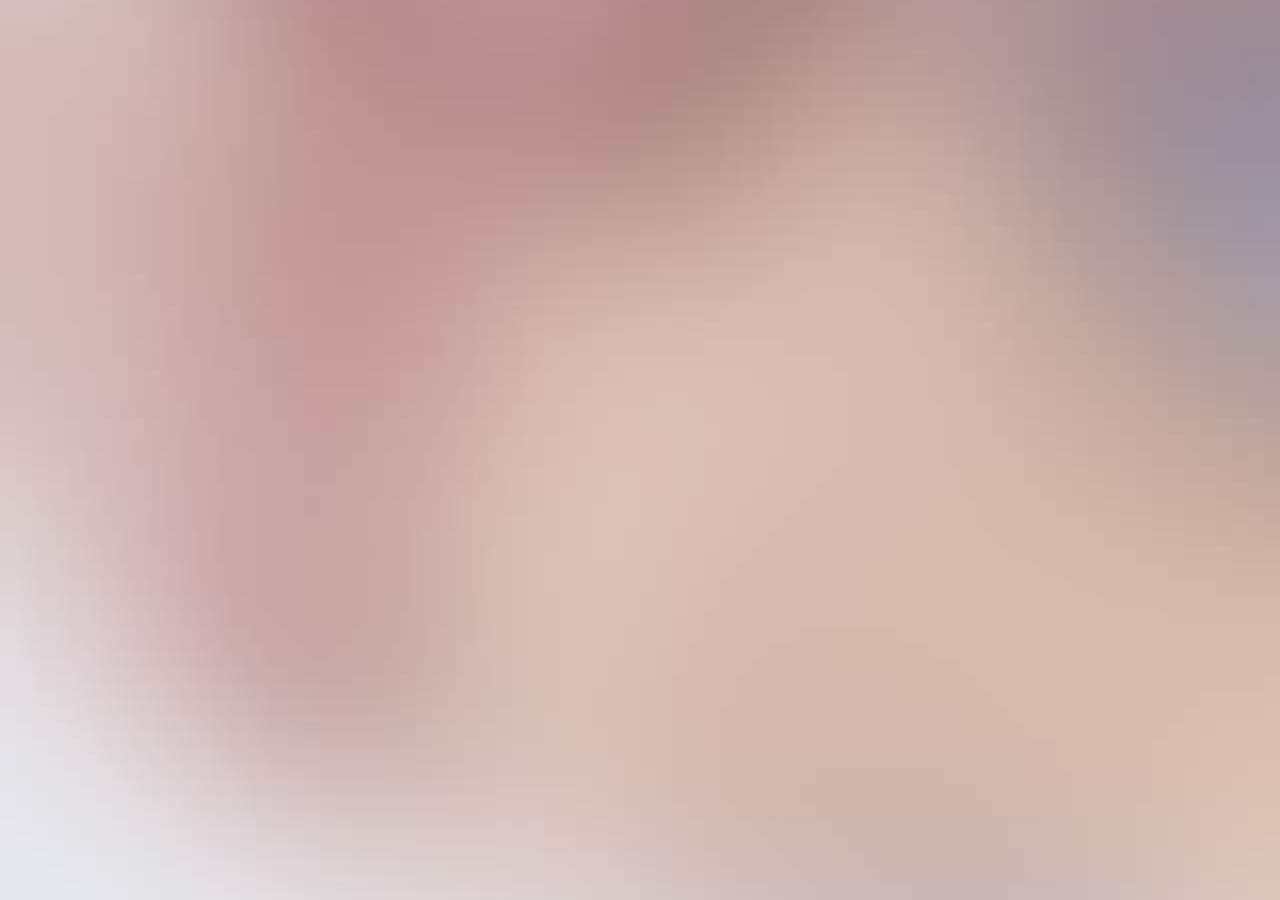
==== sample/1/index.html @ 83d25ce3 "c" ====
<!DOCTYPE html>
<html>
<head lang="en">
    <meta charset="utf-8">
    <meta name="mobileoptimized" content="0"/>
    <meta name="viewport" content="width=device-width, minimum-scale=1.0, maximum-scale=1.0, user-scalable=no"/>
    <meta name="apple-mobile-web-app-capable" content="yes">
    <meta name="format-detection" content="telephone=no">
    <meta name="screen-orientation" content="portrait">
    <meta name="browsermode" content="application">
    <title></title>
    <link href="css/style.css" rel="stylesheet">
</head>
<body>
<div class="scence scence-1">
    <div class="bg a-bg"></div>
    <div class="bg a-bg-mask"></div>
</div>
<div class="scence scence-2"></div>
<div class="scence scence-3"></div>
</body>
</html>
---- sample/1/css/style.css ----
* {
    margin: 0;
    -webkit-user-select: none;
}

html, body, .scence {
    position: absolute;
    top: 0;
    left: 0;
    bottom: 0;
    right: 0;
    overflow: hidden;
}

.bg {
    position: absolute;
    top: 0;
    left: 0;
    bottom: 0;
    right: 0;
}

.a-bg-mask {
    background: url(../img/1-bg-mask.jpeg) no-repeat center center;
    background-size: cover;
}

.a-bg {
    background: url(../img/1-bg.jpeg) no-repeat center center;
    background-size: cover;
}
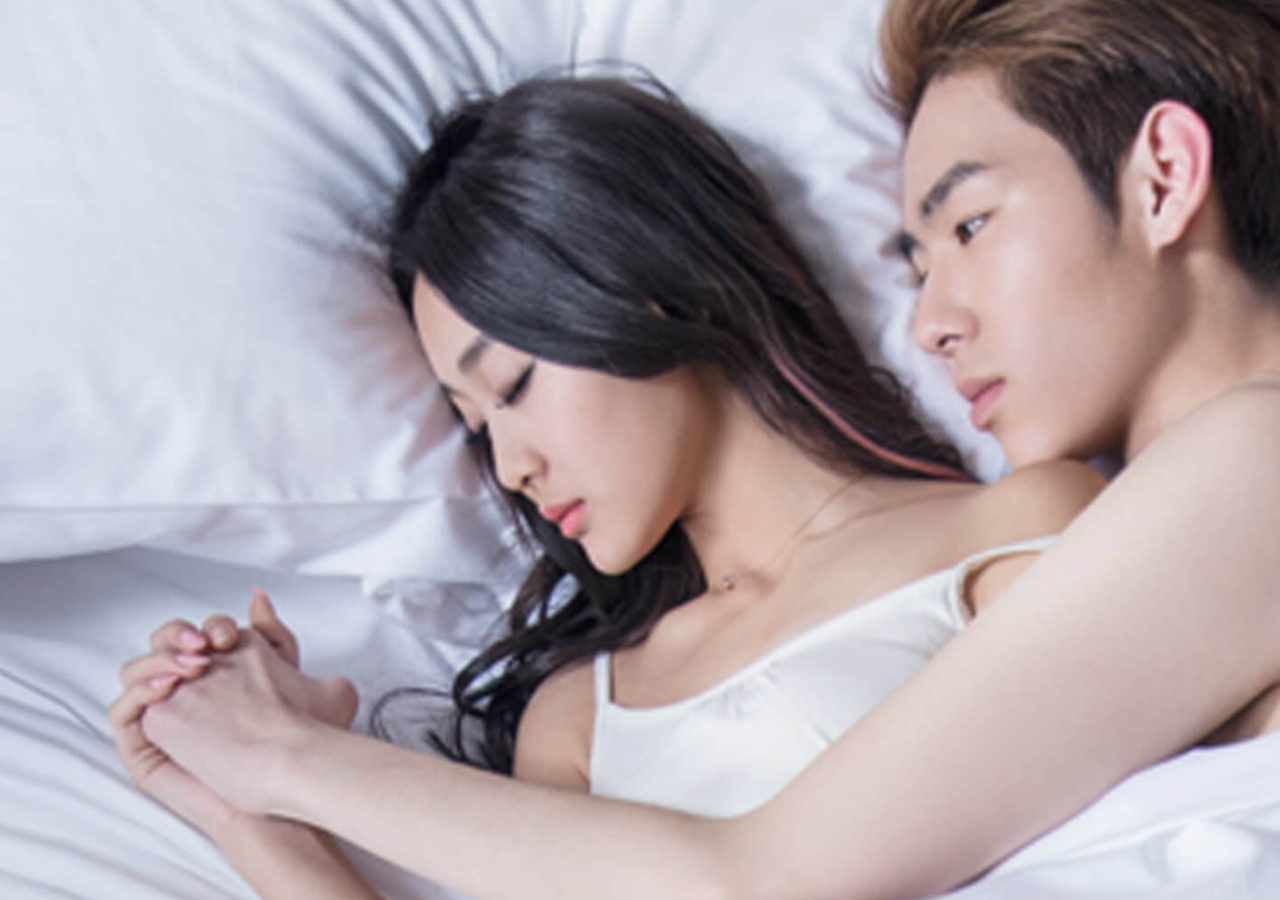
==== commit d8d7e187: "c" ====
--- a/sample/1/index.html
+++ b/sample/1/index.html
@@ -12,11 +12,29 @@
     <link href="css/style.css" rel="stylesheet">
 </head>
 <body>
-<div class="scence scence-1">
-    <div class="bg a-bg"></div>
-    <div class="bg a-bg-mask"></div>
+<!--<div class="scence scence-1">-->
+<!--<div class="bg a-bg"></div>-->
+<!--<div class="bg a-bg-mask"></div>-->
+<!--</div>-->
+<div class="scence scence-2">
+    <div class="bg b-bg"></div>
+    <div class="bg b-bg-mask"></div>
 </div>
-<div class="scence scence-2"></div>
 <div class="scence scence-3"></div>
+<script src="../../lib/package.js"></script>
+<script>
+    main( function () {
+        var insertCSS = imports( "../../lib/css.js" ).insertCSSRules;
+        var height = document.body.offsetHeight;
+        insertCSS( {
+            ".bg.b-bg-mask" : {
+                width : height / 1008 * 1417 + "px"
+            }
+        } );
+
+        var scences = document.querySelectorAll( ".scence" );
+        scences[0].classList.add( "born" );
+    } );
+</script>
 </body>
 </html>--- a/sample/1/css/style.css
+++ b/sample/1/css/style.css
@@ -16,8 +16,8 @@
     position: absolute;
     top: 0;
     left: 0;
-    bottom: 0;
-    right: 0;
+    height: 100%;
+    width: 100%;;
 }
 
 .a-bg-mask {
@@ -25,7 +25,50 @@
     background-size: cover;
 }
 
+.born .a-bg-mask {
+    -webkit-animation: shade-out 2s ease-out 0s forwards;
+}
+
 .a-bg {
     background: url(../img/1-bg.jpeg) no-repeat center center;
     background-size: cover;
-}+}
+
+/*第二页*/
+.b-bg-mask {
+    background: url(../img/2-bg-mask.jpeg) no-repeat center center;
+    background-size: cover;
+}
+
+.born .b-bg-mask {
+    -webkit-animation: slide 4s ease-out 0s forwards;
+}
+
+.b-bg {
+    background: url(../img/2-bg.jpeg) no-repeat center center;
+    background-size: cover;
+}
+
+/*动画*/
+@-webkit-keyframes shade-out {
+    0% {
+        opacity: 1;
+    }
+    100% {
+        opacity: 0;
+    }
+}
+
+@-webkit-keyframes slide {
+    0% {
+        left: 0;
+    }
+    50% {
+        -webkit-transform: translate3d(-50%, 0, 0);
+        opacity: 1;
+    }
+    100% {
+        -webkit-transform: translate3d(-50%, 0, 0);
+        opacity: 0;
+    }
+}
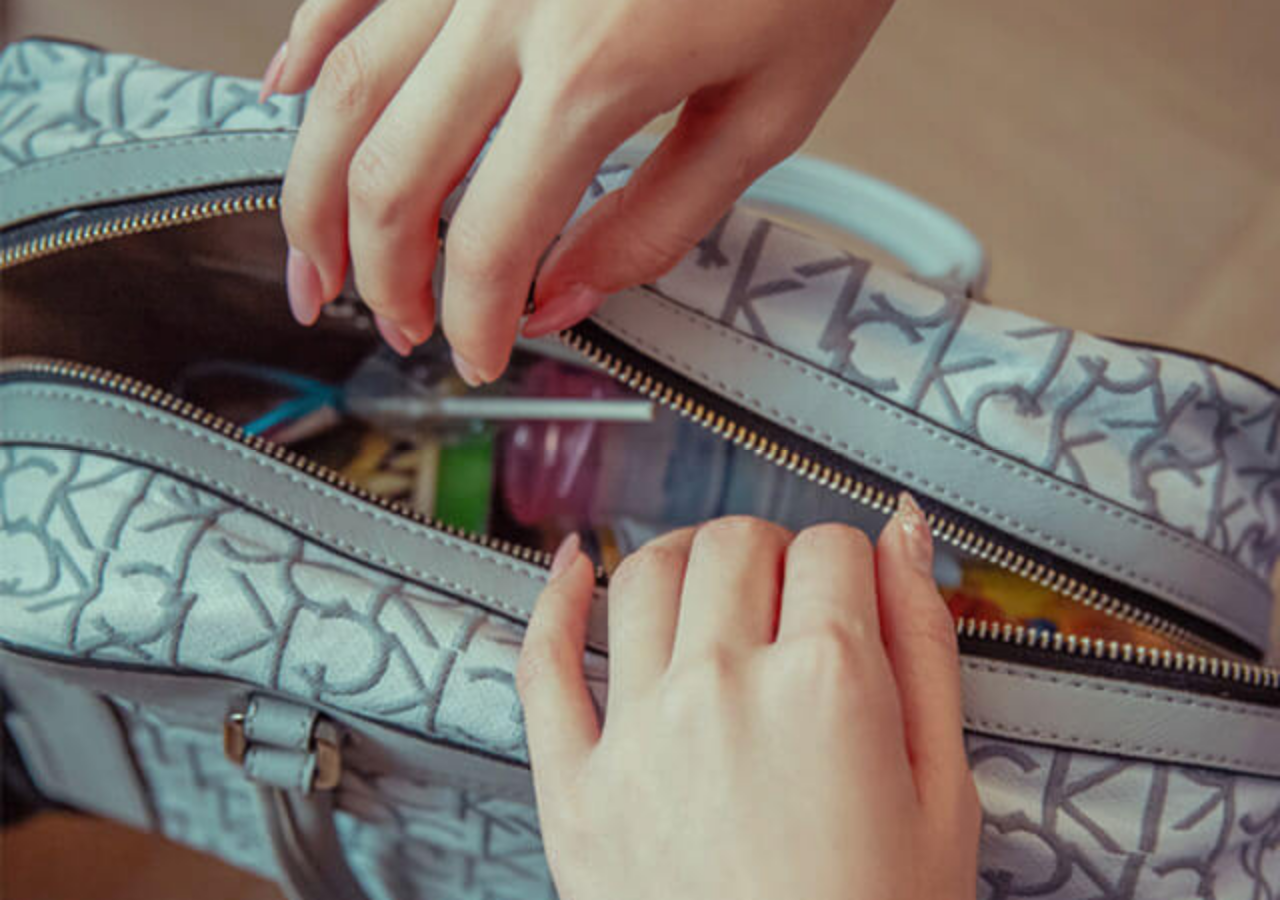
==== commit 63397eab: "c" ====
--- a/sample/1/index.html
+++ b/sample/1/index.html
@@ -12,28 +12,63 @@
     <link href="css/style.css" rel="stylesheet">
 </head>
 <body>
-<!--<div class="scence scence-1">-->
-<!--<div class="bg a-bg"></div>-->
-<!--<div class="bg a-bg-mask"></div>-->
-<!--</div>-->
+<div class="scence scence-1">
+    <div class="bg a-bg"></div>
+    <div class="bg a-bg-mask"></div>
+</div>
 <div class="scence scence-2">
     <div class="bg b-bg"></div>
     <div class="bg b-bg-mask"></div>
 </div>
-<div class="scence scence-3"></div>
+<div class="scence scence-3">
+    <div class="bg c-bg"></div>
+    <div class="bg c-bg-mask"></div>
+    <div class="door-up"></div>
+    <div class="door-down"></div>
+</div>
 <script src="../../lib/package.js"></script>
 <script>
     main( function () {
         var insertCSS = imports( "../../lib/css.js" ).insertCSSRules;
-        var height = document.body.offsetHeight;
+        var Scence = imports( "../../lib/cinema.js" ).Scence;
+        var util = imports( "../../lib/util.js" );
+
+        var TimeLine = [];
+        var scences = document.querySelectorAll( ".scence" );
+
         insertCSS( {
             ".bg.b-bg-mask" : {
-                width : height / 1008 * 1417 + "px"
+                width : document.body.offsetHeight / 1008 * 1417 + "px"
             }
         } );
 
-        var scences = document.querySelectorAll( ".scence" );
-        scences[0].classList.add( "born" );
+        util.loopArray( scences, function ( s, i ) {
+            TimeLine.push( new Scence( {
+                el : s,
+                leftTime : 4
+            } ) );
+            document.body.removeChild( s );
+        } );
+
+
+        var curindex = 0;
+
+        function play() {
+            function playOneScence( index ) {
+                TimeLine[index].born();
+                document.body.appendChild( TimeLine[index].el );
+                setTimeout( function () {
+                    document.body.removeChild( TimeLine[index].el );
+                    TimeLine[index].el.classList.remove( "born" );
+                    index = (index + 1) % TimeLine.length;
+                    playOneScence( index );
+                }, TimeLine[index].leftTime * 1000 );
+            }
+
+            playOneScence( curindex );
+        }
+
+        play();
     } );
 </script>
 </body>
--- a/sample/1/css/style.css
+++ b/sample/1/css/style.css
@@ -49,6 +49,49 @@
     background-size: cover;
 }
 
+/*第三页*/
+.c-bg {
+    background: url(../img/3-bg.jpeg) no-repeat center center;
+    background-size: cover;
+}
+
+.c-bg-mask {
+    background: url(../img/3-bg-mask.jpeg) no-repeat center center;
+    background-size: cover;
+}
+
+.born .c-bg-mask {
+    -webkit-animation: shade-out 2s ease-out 4s forwards;
+}
+
+.door-up {
+    position: absolute;
+    top: 0;
+    left: 0;
+    height: 50%;
+    width: 100%;
+    background: url(../img/3-mask-2.jpeg) no-repeat left bottom;
+    background-size: 100% auto;
+}
+
+.born .door-up {
+    -webkit-animation: go-up 2s ease-out 1s forwards;
+}
+
+.door-down {
+    position: absolute;
+    bottom: 0;
+    left: 0;
+    height: 50%;
+    width: 100%;
+    background: url(../img/3-mask.jpeg) no-repeat left top;
+    background-size: 100% auto;
+}
+
+.born .door-down {
+    -webkit-animation: go-down 2s ease-out 1s forwards;
+}
+
 /*动画*/
 @-webkit-keyframes shade-out {
     0% {
@@ -72,3 +115,23 @@
         opacity: 0;
     }
 }
+
+@-webkit-keyframes go-up {
+    0% {
+        -webkit-transform: translate3d(0, 0, 0);
+    }
+    100% {
+        -webkit-transform: translate3d(0, -100%, 0);
+        opacity: 0;
+    }
+}
+
+@-webkit-keyframes go-down {
+    0% {
+        -webkit-transform: translate3d(0, 0, 0);
+    }
+    100% {
+        -webkit-transform: translate3d(0, 100%, 0);
+        opacity: 0;
+    }
+}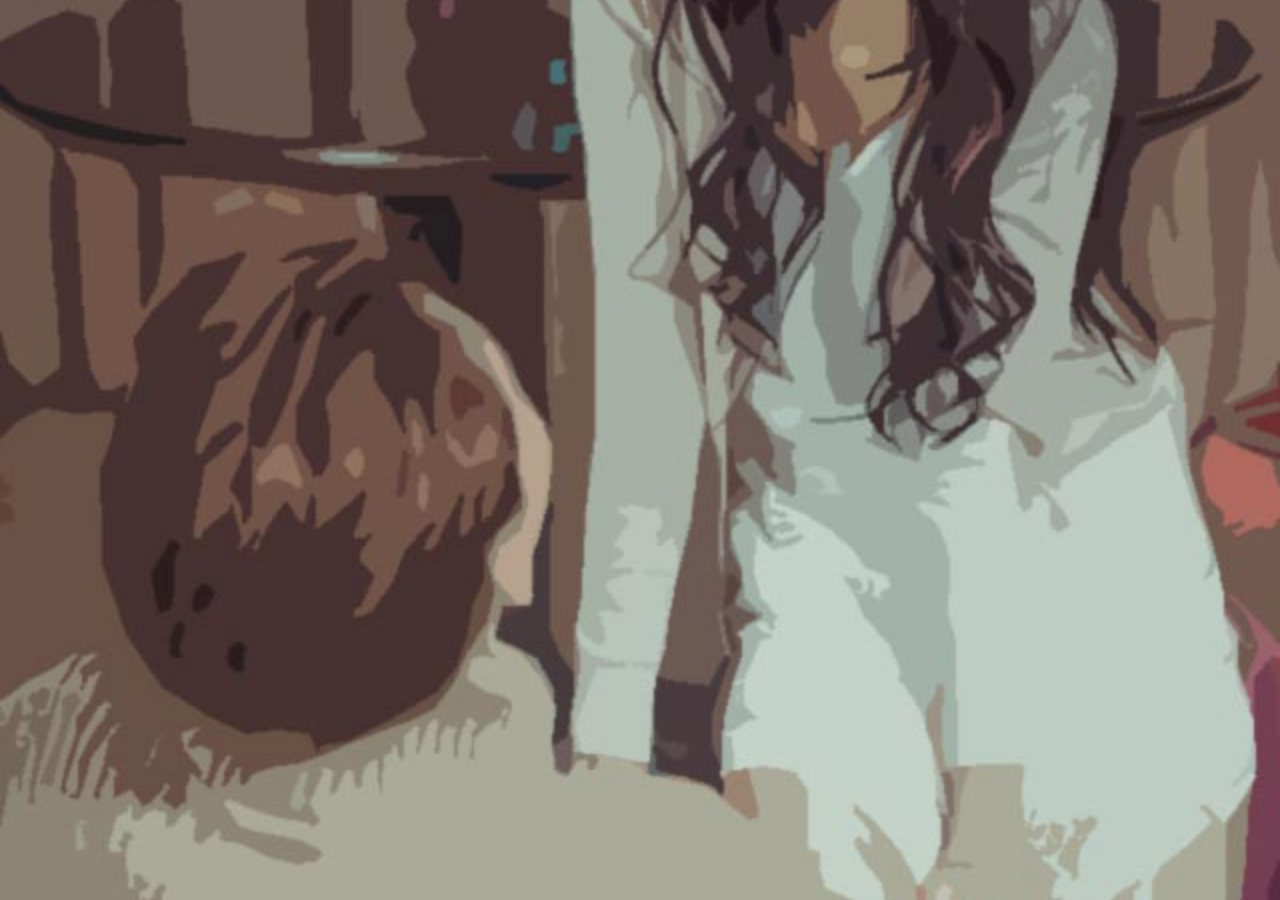
==== commit 75cf932b: "调整示例代码" ====
--- a/sample/1/index.html
+++ b/sample/1/index.html
@@ -12,64 +12,57 @@
     <link href="css/style.css" rel="stylesheet">
 </head>
 <body>
+
 <div class="scence scence-1">
     <div class="bg a-bg"></div>
     <div class="bg a-bg-mask"></div>
 </div>
+
 <div class="scence scence-2">
     <div class="bg b-bg"></div>
     <div class="bg b-bg-mask"></div>
 </div>
+
 <div class="scence scence-3">
     <div class="bg c-bg"></div>
+    <div class="s3-cloud"></div>
     <div class="bg c-bg-mask"></div>
     <div class="door-up"></div>
     <div class="door-down"></div>
 </div>
+
+<div class="scence scence-4">
+    <div class="bg s4-bg"></div>
+    <div class="bg s4-cloud"></div>
+</div>
+
+<div class="scence scence-5">
+    <div class="bg s5-bg"></div>
+    <div class="bg s5-cloud1"></div>
+    <div class="bg s5-cloud2"></div>
+    <div class="bg s5-bg2"></div>
+    <div class="bg s5-mask"></div>
+</div>
+
+<div class="scence scence-6">
+    <div class="bg s6-bg"></div>
+    <div class="bg s6-cloud"></div>
+    <div class="bg s6-mask"></div>
+</div>
+
+<div class="scence scence-7">
+    <div class="bg s7-bg"></div>
+    <div class="bg s7-cloud"></div>
+    <div class="bg s7-face"></div>
+</div>
+
+<div class="scence scence-8">
+    <div class="bg s8-bg"></div>
+    <div class="bg s8-cloud"></div>
+    <div class="bg s8-mask"></div>
+</div>
+
 <script src="../../lib/package.js"></script>
-<script>
-    main( function () {
-        var insertCSS = imports( "../../lib/css.js" ).insertCSSRules;
-        var Scence = imports( "../../lib/cinema.js" ).Scence;
-        var util = imports( "../../lib/util.js" );
-
-        var TimeLine = [];
-        var scences = document.querySelectorAll( ".scence" );
-
-        insertCSS( {
-            ".bg.b-bg-mask" : {
-                width : document.body.offsetHeight / 1008 * 1417 + "px"
-            }
-        } );
-
-        util.loopArray( scences, function ( s, i ) {
-            TimeLine.push( new Scence( {
-                el : s,
-                leftTime : 4
-            } ) );
-            document.body.removeChild( s );
-        } );
-
-
-        var curindex = 0;
-
-        function play() {
-            function playOneScence( index ) {
-                TimeLine[index].born();
-                document.body.appendChild( TimeLine[index].el );
-                setTimeout( function () {
-                    document.body.removeChild( TimeLine[index].el );
-                    TimeLine[index].el.classList.remove( "born" );
-                    index = (index + 1) % TimeLine.length;
-                    playOneScence( index );
-                }, TimeLine[index].leftTime * 1000 );
-            }
-
-            playOneScence( curindex );
-        }
-
-        play();
-    } );
-</script>
+<script src="main.js"></script>
 </body>
 </html>--- a/sample/1/css/style.css
+++ b/sample/1/css/style.css
@@ -10,6 +10,7 @@
     bottom: 0;
     right: 0;
     overflow: hidden;
+    background: black;
 }
 
 .bg {
@@ -47,6 +48,10 @@
 .b-bg {
     background: url(../img/2-bg.jpeg) no-repeat center center;
     background-size: cover;
+}
+
+.born .b-bg {
+    -webkit-animation: fade-in 2s ease-out 2s both;
 }
 
 /*第三页*/
@@ -92,6 +97,112 @@
     -webkit-animation: go-down 2s ease-out 1s forwards;
 }
 
+.subtitles-border {
+    position: absolute;
+    bottom: 20px;
+    left: 20px;
+    right: 20px;
+    height: auto;
+    font-family: Microsoft YaHei;
+    font-size: 20px;
+    z-index: 100;
+}
+
+.s3-cloud {
+    position: absolute;
+    top: 0;
+    left: 0;
+    right: 0;
+    bottom: 0;
+    background: url("../img/3-cloud.png") no-repeat center center;
+    background-size: cover;
+}
+
+/*第4页*/
+.s4-bg {
+    background: url(../img/3-bg.jpeg) no-repeat center center;
+    background-size: cover;
+}
+
+.s4-cloud {
+    background: url("../img/4-cloud.png") no-repeat center center;
+    background-size: cover;
+}
+
+/*第5页*/
+.s5-mask {
+    background: url("../img/5-mask.jpeg") no-repeat center center;
+    background-size: cover;
+}
+
+.s5-bg2 {
+    background: url("../img/5-bg2.jpeg") no-repeat center center;
+    background-size: cover;
+}
+
+.s5-cloud1 {
+    background: url("../img/5-cloud1.png") no-repeat center center;
+    background-size: cover;
+}
+
+.s5-cloud2 {
+    background: url("../img/5-cloud2.png") no-repeat center center;
+    background-size: cover;
+}
+
+.s5-bg {
+    background: url("../img/5-bg.jpeg") no-repeat center center;
+    background-size: cover;
+}
+
+/*第6页*/
+.s6-bg {
+    background: url("../img/6-bg.jpeg") no-repeat center center;
+    background-size: cover;
+}
+
+.s6-cloud {
+    background: url("../img/6-cloud.png") no-repeat center center;
+    background-size: cover;
+}
+
+.s6-mask {
+    background: url("../img/6-mask.jpeg") no-repeat center center;
+    background-size: cover;
+}
+
+/*第7页*/
+.s7-bg {
+    background: url("../img/7-bg.jpeg") no-repeat center center;
+    background-size: cover;
+}
+
+.s7-cloud {
+    background: url("../img/7-cloud.png") no-repeat center center;
+    background-size: cover;
+}
+
+.s7-face {
+    background: url("../img/7-face.png") no-repeat center center;
+    background-size: cover;
+}
+
+/*第8页*/
+.s8-bg {
+    background: url("../img/8-bg.jpeg") no-repeat center center;
+    background-size: cover;
+}
+
+.s8-cloud {
+    background: url("../img/8-cloud.png") no-repeat center center;
+    background-size: cover;
+}
+
+.s8-mask {
+    background: url("../img/8-mask.jpeg") no-repeat center center;
+    background-size: cover;
+}
+
 /*动画*/
 @-webkit-keyframes shade-out {
     0% {
@@ -105,14 +216,27 @@
 @-webkit-keyframes slide {
     0% {
         left: 0;
+        opacity: 0.2;
+    }
+    20% {
+        opacity: 1;
     }
     50% {
         -webkit-transform: translate3d(-50%, 0, 0);
         opacity: 1;
     }
     100% {
-        -webkit-transform: translate3d(-50%, 0, 0);
-        opacity: 0;
+        -webkit-transform: translate3d(-50%, 0, 0) scale(2);
+        opacity: 0;
+    }
+}
+
+@-webkit-keyframes fade-in {
+    0% {
+        opacity: 0;
+    }
+    100% {
+        opacity: 1;
     }
 }
 
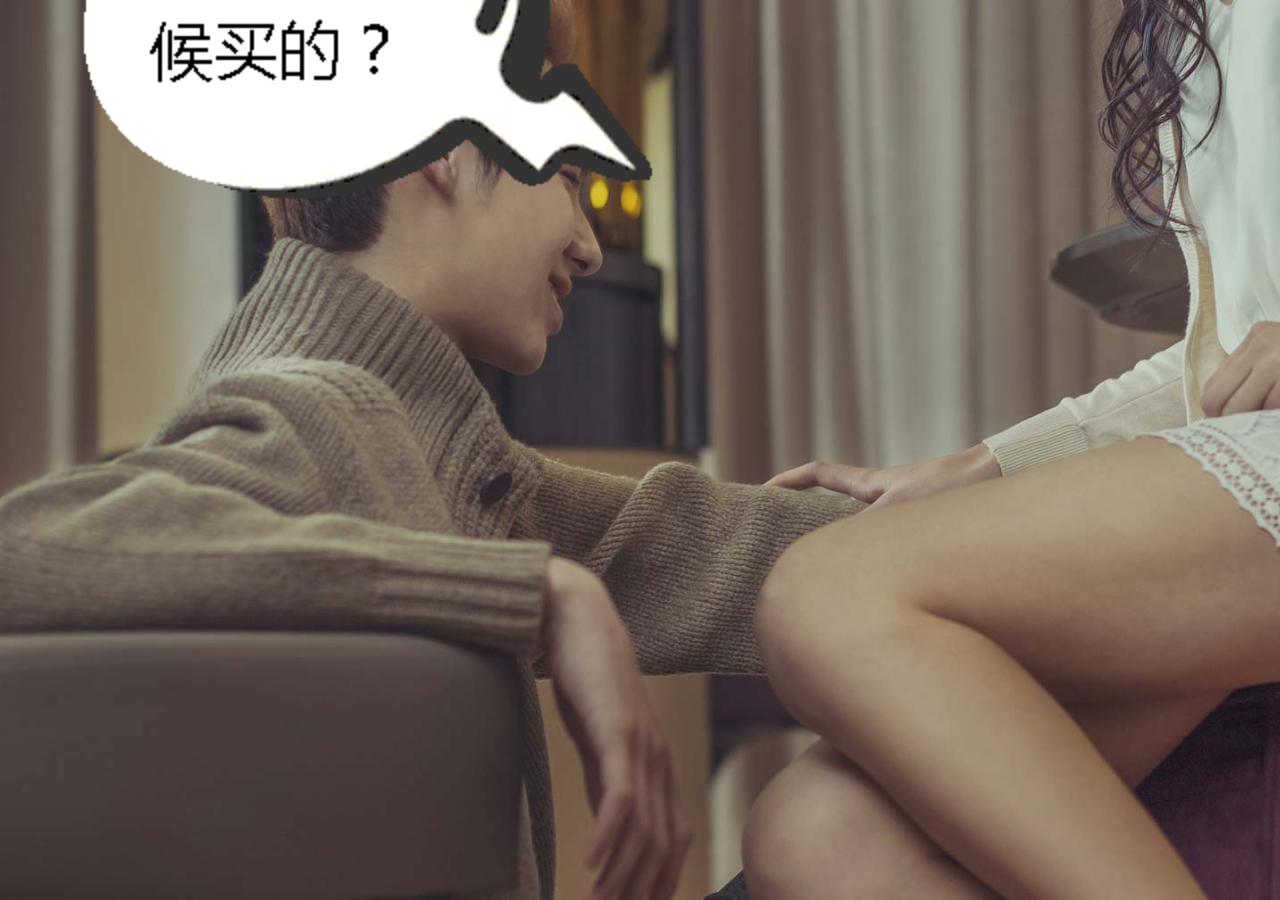
==== commit 66fde730: "调整示例代码" ====
--- a/sample/1/index.html
+++ b/sample/1/index.html
@@ -62,6 +62,15 @@
     <div class="bg s8-mask"></div>
 </div>
 
+<div class="scence scence-9">
+    <img src="img/9-bg.jpeg" class="s9-bg">
+    <div class="bg s9-cloud"></div>
+</div>
+
+<!--<div class="scence scence-10">-->
+<!-- -->
+<!--</div>-->
+
 <script src="../../lib/package.js"></script>
 <script src="main.js"></script>
 </body>
--- a/sample/1/css/style.css
+++ b/sample/1/css/style.css
@@ -203,6 +203,17 @@
     background-size: cover;
 }
 
+/*第8页*/
+.s9-bg {
+    position: absolute;
+    height: 100%;
+}
+
+.s9-cloud {
+    background: url("../img/9-cloud.png") no-repeat center center;
+    background-size: cover;
+}
+
 /*动画*/
 @-webkit-keyframes shade-out {
     0% {
